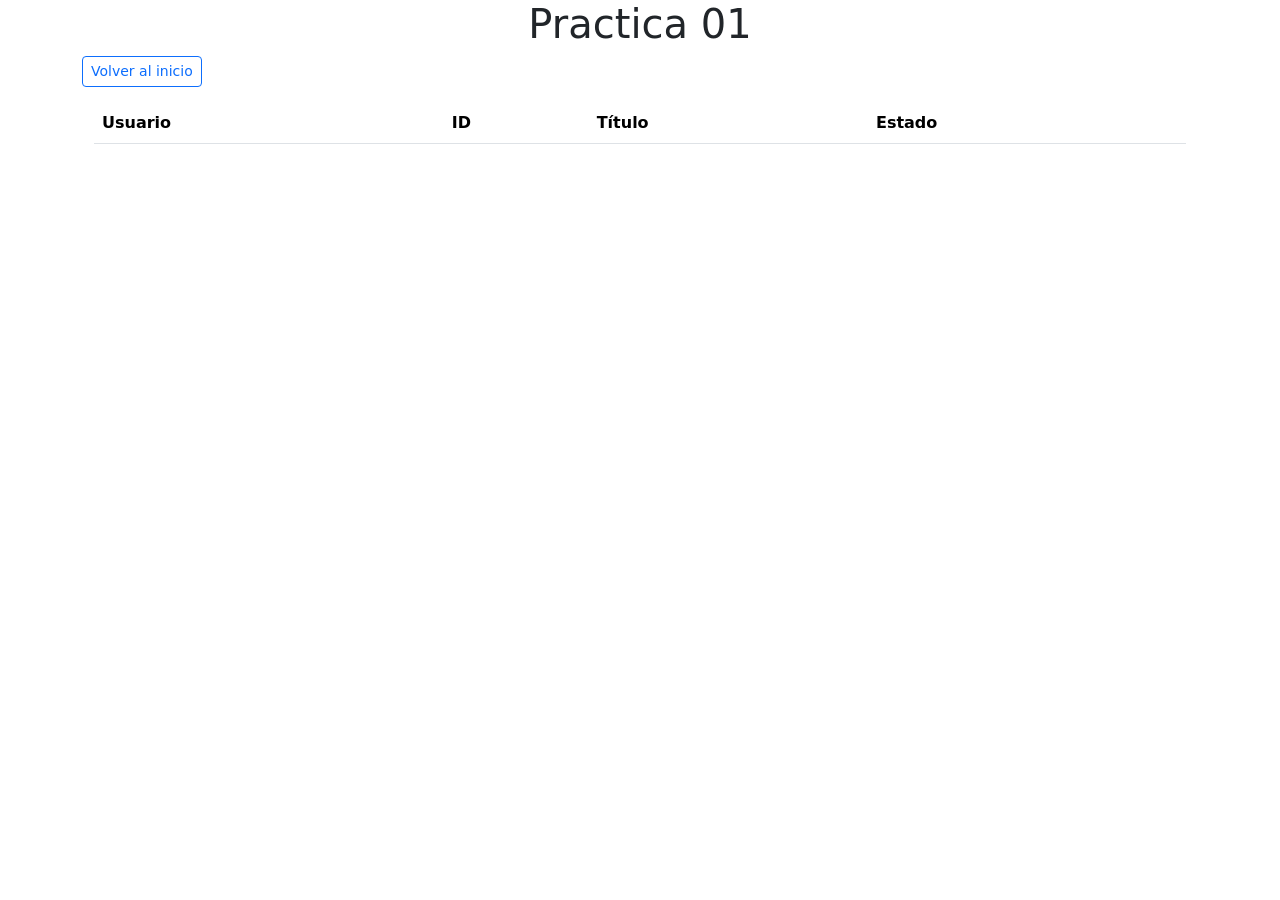
==== practica1.html @ d9ac8401 "Add files via upload" ====
<!DOCTYPE html>
<html lang="es">
<head>
    <meta charset="UTF-8">
    <meta name="viewport" content="width=device-width, initial-scale=1.0">
    <!-- Usaremos el framework de Bootstrap para usar su css -->
    <link href="https://cdn.jsdelivr.net/npm/bootstrap@5.3.8/dist/css/bootstrap.min.css" rel="stylesheet">
    <script src="https://cdn.jsdelivr.net/npm/bootstrap@5.3.8/dist/js/bootstrap.bundle.min.js"></script>
    <title>Practica 01</title>
</head>
<body class="container">
    <header>
        <center>
            <h1>Practica 01</h1>
        </center>
        <a href="index.html" class="btn btn-outline-primary btn-sm mb-3">Volver al inicio</a>
    </header>
    <div class="container"> <!-- Se utiliza la clase container de bootstrap -->

        <table class="table" id="tabla"> <!-- Se utiliza la clase table de bootstrap -->
            <thead>
                <tr>
                    <th>Usuario</th>
                    <th>ID</th>
                    <th>Título</th>
                    <th>Estado</th>
                </tr>
            </thead>
            <tbody id="tbody">
            <!-- la tabla se llena de manera dinamica con la informacion que envie el API -->
            </tbody>
        </table>

    </div>
    <script src="./app.js"></script> <!-- archivo app.js dentro de js -->
</body>
</html>
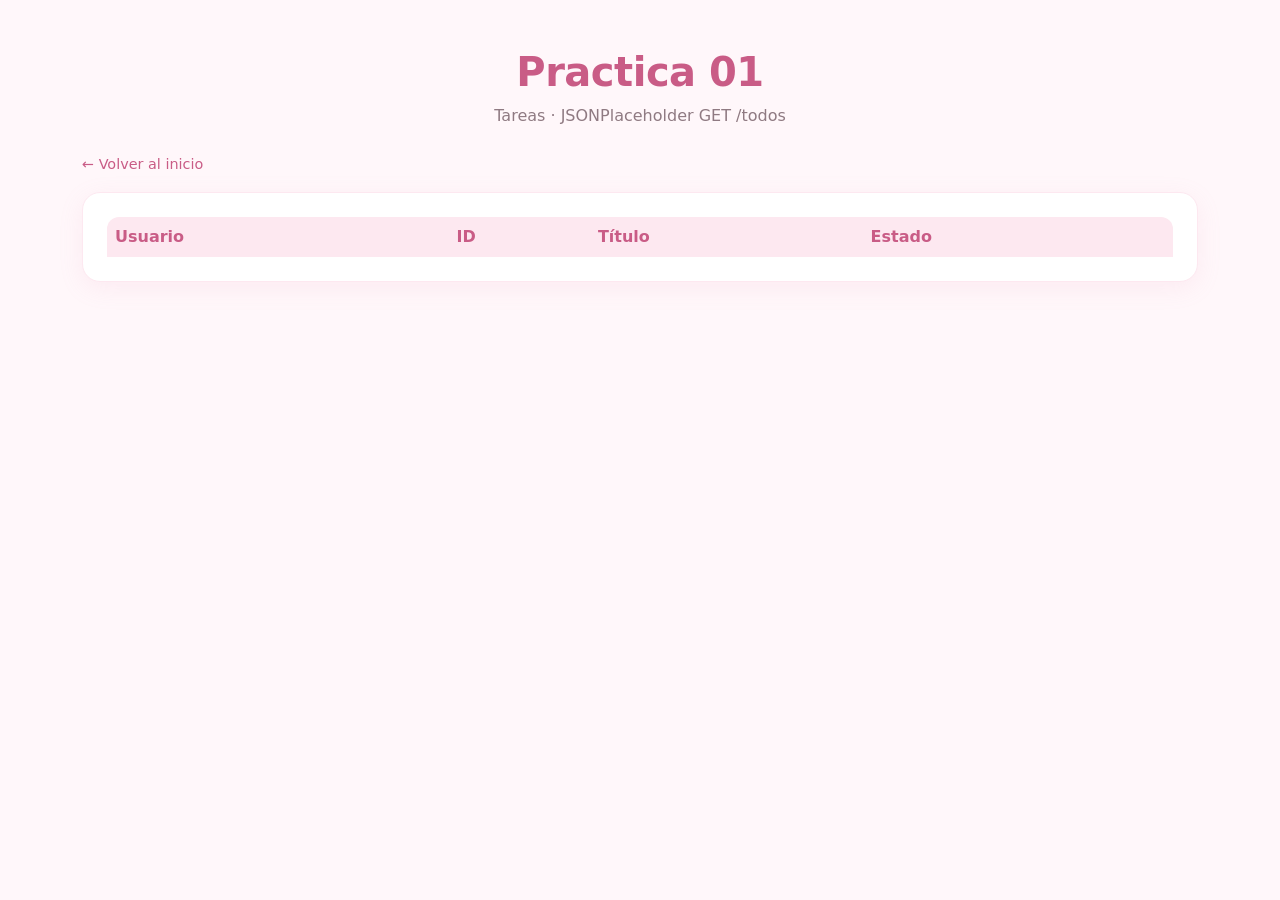
==== commit 928974f6: "Add files via upload" ====
--- a/practica1.html
+++ b/practica1.html
@@ -6,32 +6,33 @@
     <!-- Usaremos el framework de Bootstrap para usar su css -->
     <link href="https://cdn.jsdelivr.net/npm/bootstrap@5.3.8/dist/css/bootstrap.min.css" rel="stylesheet">
     <script src="https://cdn.jsdelivr.net/npm/bootstrap@5.3.8/dist/js/bootstrap.bundle.min.js"></script>
+    <link href="estilos.css" rel="stylesheet">
     <title>Practica 01</title>
 </head>
-<body class="container">
-    <header>
-        <center>
-            <h1>Practica 01</h1>
-        </center>
-        <a href="index.html" class="btn btn-outline-primary btn-sm mb-3">Volver al inicio</a>
+<body>
+    <header class="encabezado">
+        <h1>Practica 01</h1>
+        <p>Tareas · JSONPlaceholder GET /todos</p>
     </header>
-    <div class="container"> <!-- Se utiliza la clase container de bootstrap -->
 
-        <table class="table" id="tabla"> <!-- Se utiliza la clase table de bootstrap -->
-            <thead>
-                <tr>
-                    <th>Usuario</th>
-                    <th>ID</th>
-                    <th>Título</th>
-                    <th>Estado</th>
-                </tr>
-            </thead>
-            <tbody id="tbody">
-            <!-- la tabla se llena de manera dinamica con la informacion que envie el API -->
-            </tbody>
-        </table>
-
+    <div class="container mb-5"> <!-- Se utiliza la clase container de bootstrap -->
+        <a href="index.html" class="btn-volver">&larr; Volver al inicio</a>
+        <div class="tarjeta mt-3">
+            <table class="table" id="tabla"> <!-- Se utiliza la clase table de bootstrap -->
+                <thead>
+                    <tr>
+                        <th>Usuario</th>
+                        <th>ID</th>
+                        <th>Título</th>
+                        <th>Estado</th>
+                    </tr>
+                </thead>
+                <tbody id="tbody">
+                <!-- la tabla se llena de manera dinamica con la informacion que envie el API -->
+                </tbody>
+            </table>
+        </div>
     </div>
-    <script src="./app.js"></script> <!-- archivo app.js dentro de js -->
+    <script src="app.js"></script>
 </body>
 </html>
--- a/estilos.css
+++ b/estilos.css
@@ -0,0 +1,167 @@
+/* Tema rosa pastel minimalista */
+:root {
+    --rosa-fondo: #fff7fa;
+    --rosa-claro: #fde8f0;
+    --rosa-medio: #f6c6d8;
+    --rosa: #e891b2;
+    --rosa-fuerte: #c95c86;
+    --texto: #4a3a40;
+    --texto-suave: #8f7a82;
+}
+
+body {
+    background-color: var(--rosa-fondo);
+    color: var(--texto);
+    font-family: "Segoe UI", system-ui, -apple-system, sans-serif;
+    min-height: 100vh;
+}
+
+h1, h2, h3 {
+    color: var(--rosa-fuerte);
+    font-weight: 600;
+    letter-spacing: -0.5px;
+}
+
+.encabezado {
+    text-align: center;
+    padding: 3rem 1rem 1.5rem;
+}
+
+.encabezado p {
+    color: var(--texto-suave);
+    margin: 0;
+}
+
+.tarjeta {
+    background: #fff;
+    border: 1px solid var(--rosa-claro);
+    border-radius: 18px;
+    padding: 1.5rem;
+    box-shadow: 0 6px 24px rgba(232, 145, 178, 0.12);
+}
+
+/* Menú del index */
+.menu a {
+    display: flex;
+    justify-content: space-between;
+    align-items: center;
+    padding: 1rem 1.25rem;
+    margin-bottom: 0.75rem;
+    background: #fff;
+    border: 1px solid var(--rosa-claro);
+    border-radius: 14px;
+    color: var(--texto);
+    text-decoration: none;
+    transition: all 0.2s ease;
+}
+
+.menu a:hover {
+    background: var(--rosa-claro);
+    border-color: var(--rosa-medio);
+    transform: translateX(4px);
+}
+
+.menu a span {
+    color: var(--texto-suave);
+    font-size: 0.85rem;
+}
+
+/* Botones */
+.btn-rosa {
+    background-color: var(--rosa);
+    border: none;
+    color: #fff;
+    border-radius: 12px;
+    padding: 0.5rem 1.25rem;
+}
+
+.btn-rosa:hover {
+    background-color: var(--rosa-fuerte);
+    color: #fff;
+}
+
+.btn-volver {
+    color: var(--rosa-fuerte);
+    text-decoration: none;
+    font-size: 0.9rem;
+}
+
+.btn-volver:hover {
+    text-decoration: underline;
+}
+
+/* Campos */
+.form-control {
+    border-radius: 12px;
+    border: 1px solid var(--rosa-medio);
+    background: #fff;
+}
+
+.form-control:focus {
+    border-color: var(--rosa);
+    box-shadow: 0 0 0 0.2rem rgba(232, 145, 178, 0.25);
+}
+
+/* Tablas */
+.table {
+    --bs-table-bg: transparent;
+    margin-bottom: 0;
+}
+
+.table thead th {
+    background-color: var(--rosa-claro);
+    color: var(--rosa-fuerte);
+    font-weight: 600;
+    border-bottom: none;
+}
+
+.table thead th:first-child { border-top-left-radius: 12px; }
+.table thead th:last-child { border-top-right-radius: 12px; }
+
+.table td {
+    border-color: var(--rosa-claro);
+    color: var(--texto);
+}
+
+.table tbody tr:hover td {
+    background-color: #fff2f7;
+}
+
+/* Etiquetas de estado */
+.estado {
+    display: inline-block;
+    padding: 0.2rem 0.7rem;
+    border-radius: 999px;
+    font-size: 0.8rem;
+}
+
+.estado-completado {
+    background: #e3f4ea;
+    color: #3f8a5c;
+}
+
+.estado-pendiente {
+    background: var(--rosa-claro);
+    color: var(--rosa-fuerte);
+}
+
+#resultado {
+    background: var(--rosa-claro);
+    border-radius: 12px;
+    padding: 1rem;
+}
+
+.foto {
+    border-radius: 10px;
+}
+
+footer {
+    text-align: center;
+    color: var(--texto-suave);
+    padding: 2.5rem 0 1.5rem;
+    font-size: 0.9rem;
+}
+
+footer p {
+    margin: 0;
+}
